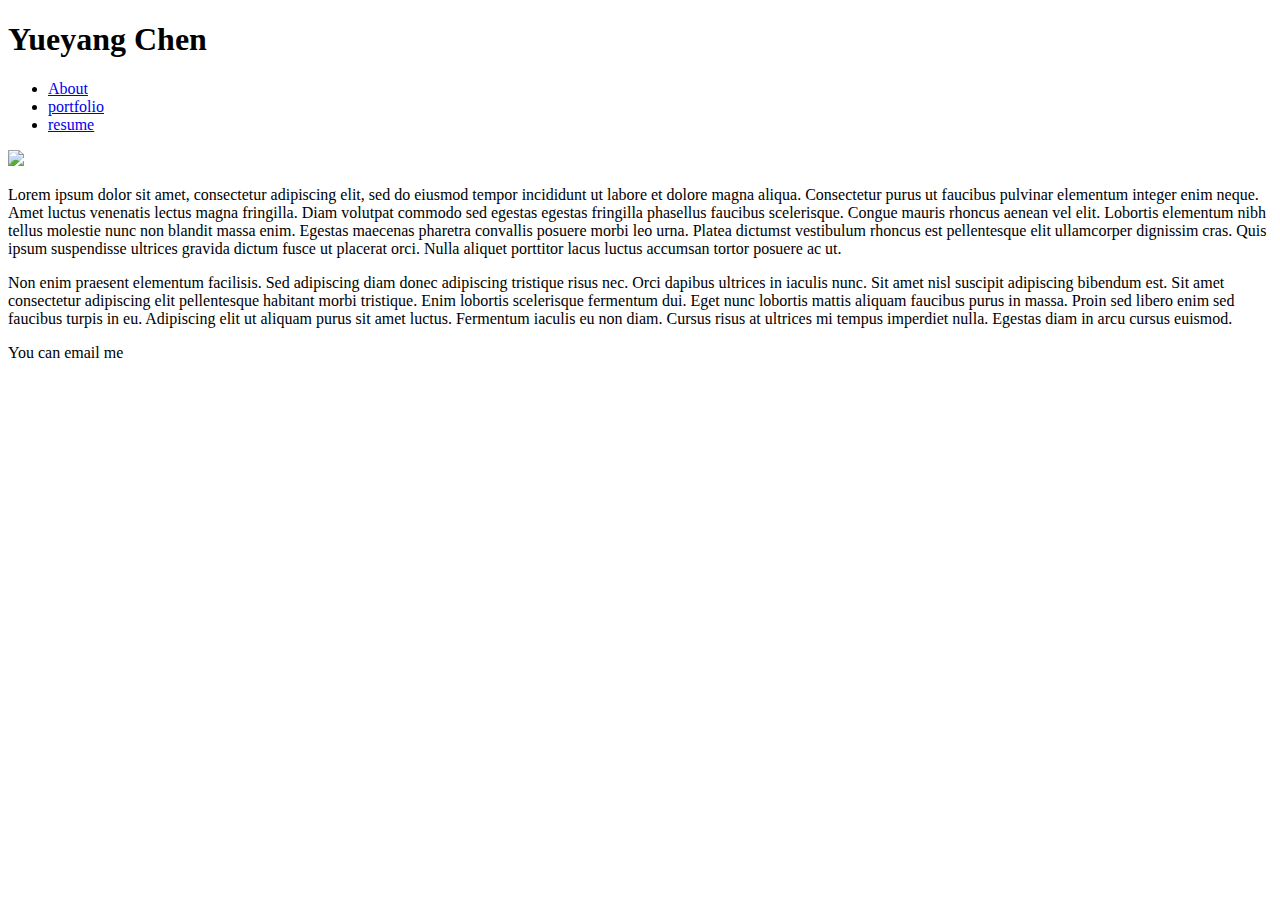
==== index.html @ 0153dbc8 "basic markup" ====
<!DOCTYPE html>
<html lang = "en">
    <head>
    <meta charset="utf-8"/>
    <meta name =  "viewport" content = "width=device-width, initial-scaled=1"/>
    <title>Yueyang Chen's Personal website</title>
    <link rel = "stylsheet" href="styles/normalize.css"/>
    <link rel = "stylsheet" href="styles/main.css"/>
    <link rel = "icon" href = "images/favicon.png"/>
    </head>
    <body id = "about">
        <h1>Yueyang Chen</h1>
        <nav>
            <ul>
                <li><a href = "index.html">About</a></li>
                <li><a href = "portfolio.html">portfolio</a></li>
                <li><a href = "resume.html">resume</a></li>
            </ul>
        </nav>
        <main>
        <img src = "images/avatar.png"/>
        <p>Lorem ipsum dolor sit amet, consectetur adipiscing elit, sed do eiusmod tempor incididunt ut labore et dolore magna aliqua.
             Consectetur purus ut faucibus pulvinar elementum integer enim neque. Amet luctus venenatis lectus magna fringilla.
              Diam volutpat commodo sed egestas egestas fringilla phasellus faucibus scelerisque. Congue mauris rhoncus aenean vel elit.
               Lobortis elementum nibh tellus molestie nunc non blandit massa enim. Egestas maecenas pharetra convallis posuere morbi leo urna.
                Platea dictumst vestibulum rhoncus est pellentesque elit ullamcorper dignissim cras. Quis ipsum suspendisse ultrices gravida dictum fusce ut placerat orci.
                 Nulla aliquet porttitor lacus luctus accumsan tortor posuere ac ut.</p>

        <p>Non enim praesent elementum facilisis. Sed adipiscing diam donec adipiscing tristique risus nec. 
            Orci dapibus ultrices in iaculis nunc. Sit amet nisl suscipit adipiscing bibendum est. 
            Sit amet consectetur adipiscing elit pellentesque habitant morbi tristique. Enim lobortis scelerisque fermentum dui. 
            Eget nunc lobortis mattis aliquam faucibus purus in massa. Proin sed libero enim sed faucibus turpis in eu. Adipiscing elit ut aliquam purus sit amet luctus. 
            Fermentum iaculis eu non diam. Cursus risus at ultrices mi tempus imperdiet nulla. Egestas diam in arcu cursus euismod.</p>
        
        </main>
        <footer>
            You can email me
        </footer>
        <script src = "scripts/main.js"></script>
    </body>
</html>
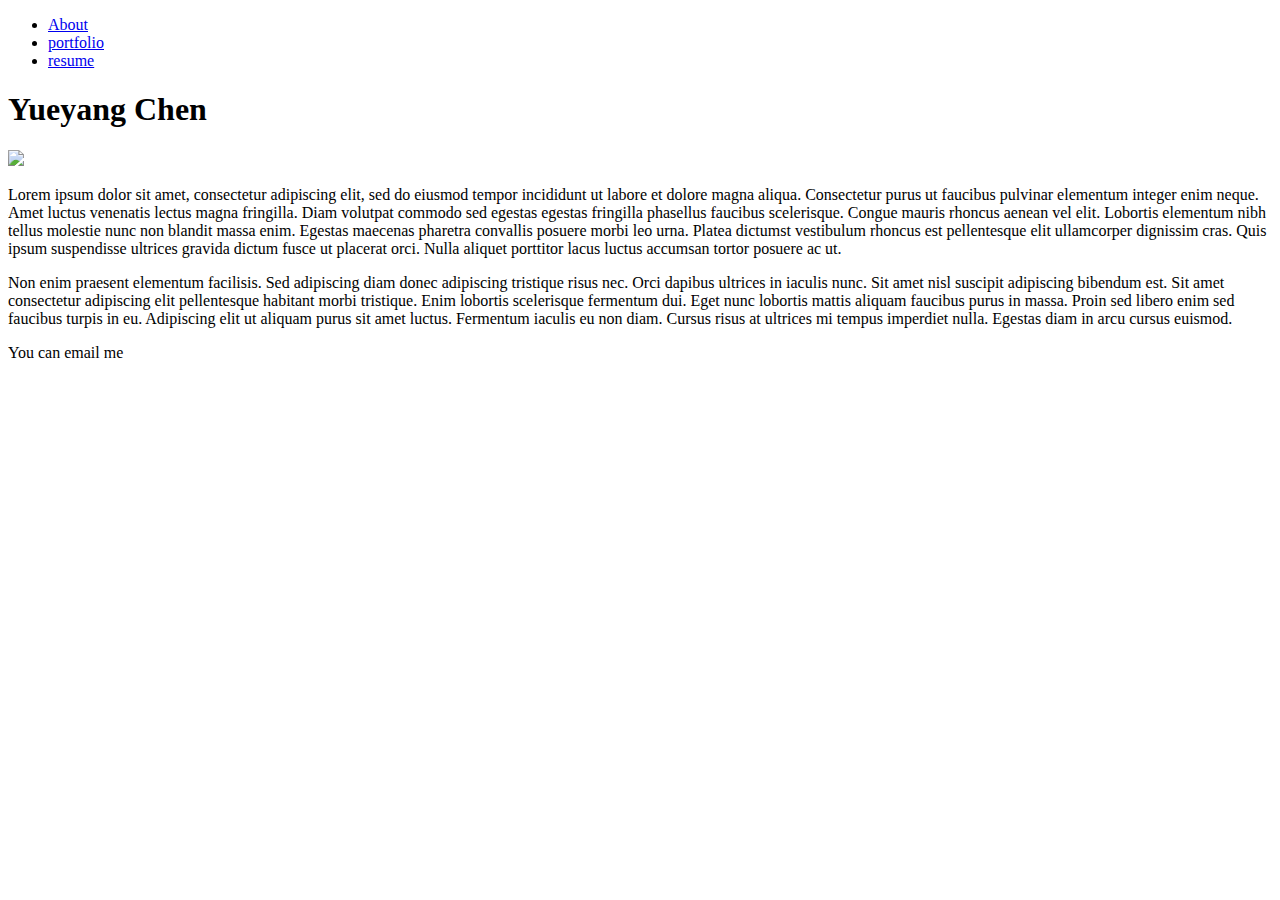
==== commit bb9063b1: "portfolio" ====
--- a/index.html
+++ b/index.html
@@ -9,7 +9,7 @@
     <link rel = "icon" href = "images/favicon.png"/>
     </head>
     <body id = "about">
-        <h1>Yueyang Chen</h1>
+        
         <nav>
             <ul>
                 <li><a href = "index.html">About</a></li>
@@ -18,6 +18,7 @@
             </ul>
         </nav>
         <main>
+        <h1>Yueyang Chen</h1>
         <img src = "images/avatar.png"/>
         <p>Lorem ipsum dolor sit amet, consectetur adipiscing elit, sed do eiusmod tempor incididunt ut labore et dolore magna aliqua.
              Consectetur purus ut faucibus pulvinar elementum integer enim neque. Amet luctus venenatis lectus magna fringilla.
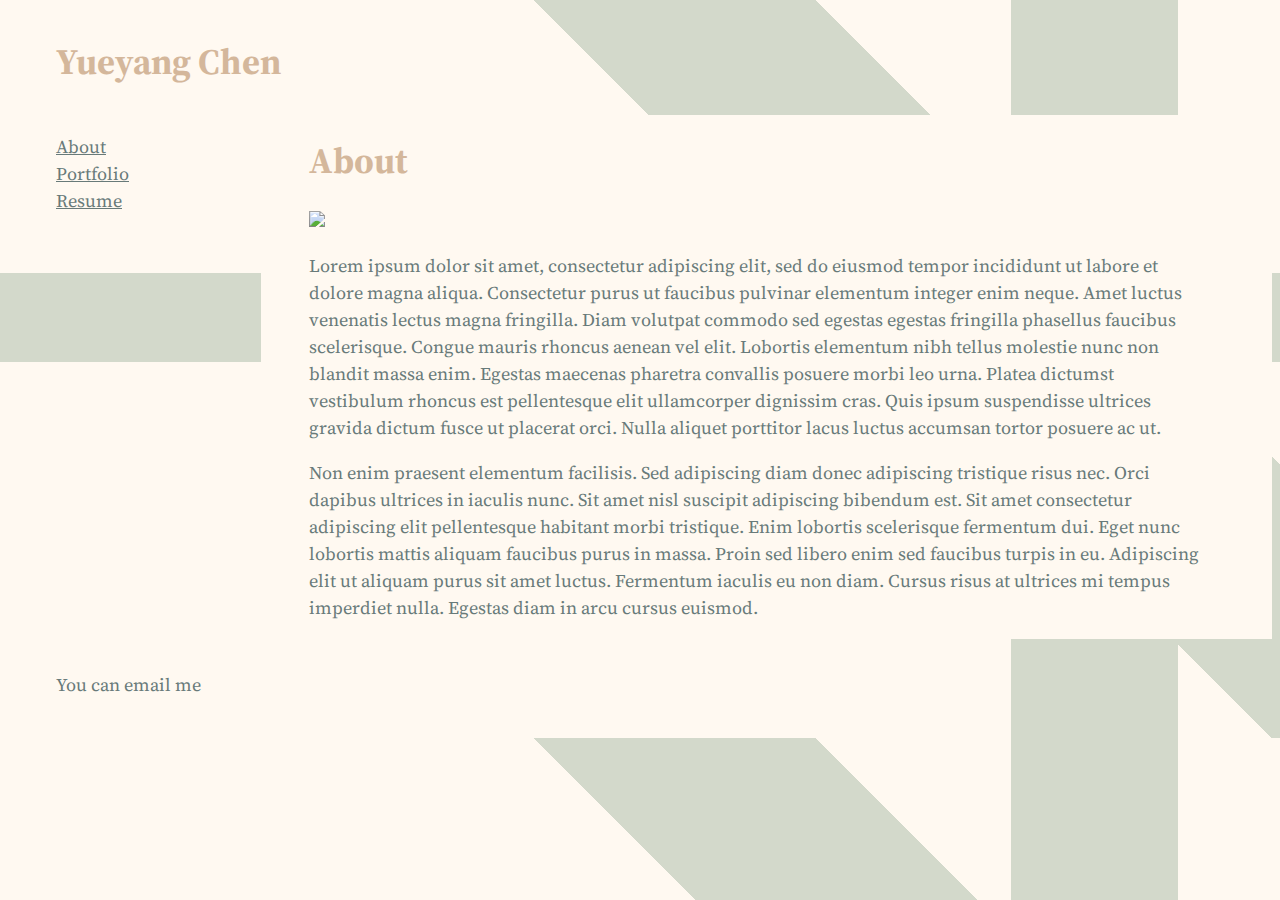
==== commit 716a6df7: "part 2" ====
--- a/index.html
+++ b/index.html
@@ -4,21 +4,23 @@
     <meta charset="utf-8"/>
     <meta name =  "viewport" content = "width=device-width, initial-scaled=1"/>
     <title>Yueyang Chen's Personal website</title>
-    <link rel = "stylsheet" href="styles/normalize.css"/>
-    <link rel = "stylsheet" href="styles/main.css"/>
+    <link rel = "stylesheet" href="https://taniarascia.github.io/primitive/css/main.css"/>
+    <link rel = "stylesheet" href="styles/main.css"/>
     <link rel = "icon" href = "images/favicon.png"/>
     </head>
     <body id = "about">
-        
+        <header>
+            <h1>Yueyang Chen</h1>
+        </header>
         <nav>
             <ul>
                 <li><a href = "index.html">About</a></li>
-                <li><a href = "portfolio.html">portfolio</a></li>
-                <li><a href = "resume.html">resume</a></li>
+                <li><a href = "portfolio.html">Portfolio</a></li>
+                <li><a href = "resume.html">Resume</a></li>
             </ul>
         </nav>
         <main>
-        <h1>Yueyang Chen</h1>
+        <h1>About</h1>
         <img src = "images/avatar.png"/>
         <p>Lorem ipsum dolor sit amet, consectetur adipiscing elit, sed do eiusmod tempor incididunt ut labore et dolore magna aliqua.
              Consectetur purus ut faucibus pulvinar elementum integer enim neque. Amet luctus venenatis lectus magna fringilla.
--- a/styles/main.css
+++ b/styles/main.css
@@ -0,0 +1,115 @@
+@import url('https://fonts.googleapis.com/css2?family=Source+Serif+4:ital,opsz,wght@0,8..60,400;1,8..60,300&display=swap');
+:root{
+    --vertical-space:2rem;
+    --horizontal-space:3rem;
+    --light-color :#FFF9F1;
+    --body-color:#687a79;
+    --heading-color:#d4b79b;
+    --contrast-color:#F2B58F;
+}
+body{
+    /* padding-left: 4em; */
+    font-size: 18px;
+    line-height: 1.5;
+    font-family: 'Source Serif 4', serif;
+    background-image: linear-gradient(270deg, transparent 0%, transparent 8%,rgb(211,217,203) 8%, rgb(211,217,203) 21%,transparent 21%, transparent 100%),linear-gradient(225deg, transparent 0%, transparent 23%,rgb(211,217,203) 23%, rgb(211,217,203) 37%,transparent 37%, transparent 100%),linear-gradient(180deg, transparent 0%, transparent 37%,rgb(211,217,203) 37%, rgb(211,217,203) 49%,transparent 49%, transparent 100%),linear-gradient(270deg, rgb(255,249,241),rgb(255,249,241));
+    color:var(--body-color);
+}
+h1,h2,h3,h4{
+    line-height: 1.2em;
+    font-family: 'Source Serif 4', serif;
+    color:var(--heading-color);
+
+}
+main{
+    background-color: var(--light-color);
+}
+a{
+    color: var(--body-color);
+}
+a:hover {
+    color:var(--contrast-color)
+}
+
+body#about img{
+    height: 15em;
+    /* display:inline;
+    float: left;
+    margin-left: var(--horizontal-space); */
+}
+
+p{
+    max-width: 50em;
+}
+body{
+    display: grid;
+    grid-template-areas:"head head"
+                        "nav nav"
+                        "main main"
+                        "foot foot";
+    grid-template-columns: 1fr 4fr;
+    grid-template-rows: auto auto 1fr auto;
+}
+
+@media screen and (min-width:25em){
+    body{
+        grid-template-areas:"head head"
+                            "nav main"
+                            "foot foot";
+        grid-template-columns: 1fr 4fr;
+        grid-template-rows: auto 1fr auto;
+
+    }
+}
+
+body > *{
+    padding-left: var(--horizontal-space);
+    padding-right: var(--horizontal-space);
+}
+body > header{
+    grid-area: head;
+
+
+}
+body > nav{
+    grid-area: nav;
+
+}
+body > nav ul{
+    list-style-type: none;
+    padding: 0;
+}
+body > main{
+    grid-area: main;
+
+}
+body > footer{
+    grid-area: foot;
+
+}
+header,footer{
+    padding-top: var(--vertical-space);
+    padding-bottom: var(--vertical-space);
+}
+header h1, footer h1{
+    margin: 0;
+}
+
+body#portfolio ul#portfolioitems{
+    display: flex;
+    flex-wrap: wrap;
+    flex: 1;
+    list-style-type: none;
+    padding: 0;
+
+}
+@media screen and (min-width:25em){
+body#portfolio ul#portfolioitems li{
+    flex-basis: 48%;
+    padding-right: 2%;
+}
+}
+body#portfolio ul#portfolioitems li img{
+    max-width: 100%;
+}
+
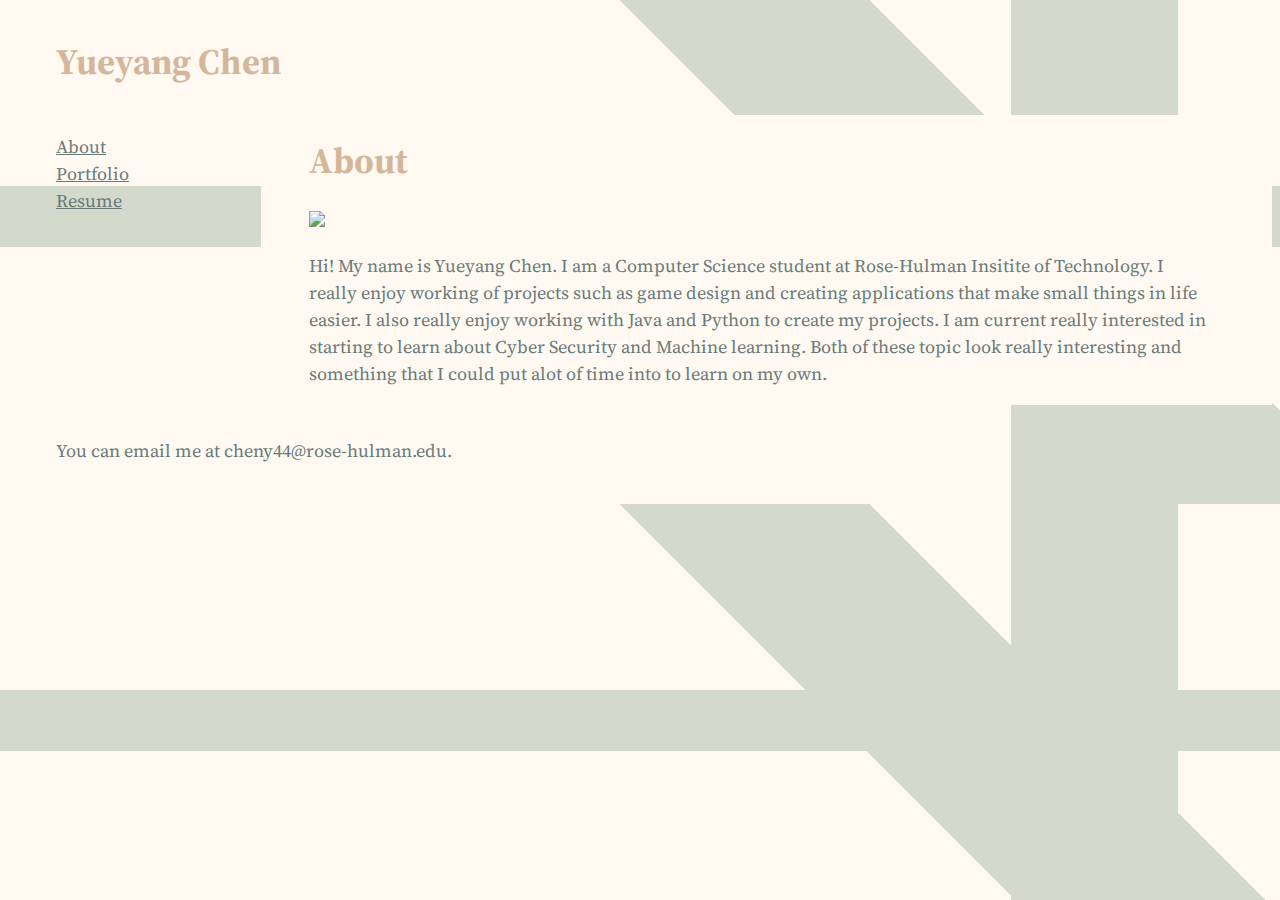
==== commit 79406370: "stuff" ====
--- a/index.html
+++ b/index.html
@@ -22,22 +22,15 @@
         <main>
         <h1>About</h1>
         <img src = "images/avatar.png"/>
-        <p>Lorem ipsum dolor sit amet, consectetur adipiscing elit, sed do eiusmod tempor incididunt ut labore et dolore magna aliqua.
-             Consectetur purus ut faucibus pulvinar elementum integer enim neque. Amet luctus venenatis lectus magna fringilla.
-              Diam volutpat commodo sed egestas egestas fringilla phasellus faucibus scelerisque. Congue mauris rhoncus aenean vel elit.
-               Lobortis elementum nibh tellus molestie nunc non blandit massa enim. Egestas maecenas pharetra convallis posuere morbi leo urna.
-                Platea dictumst vestibulum rhoncus est pellentesque elit ullamcorper dignissim cras. Quis ipsum suspendisse ultrices gravida dictum fusce ut placerat orci.
-                 Nulla aliquet porttitor lacus luctus accumsan tortor posuere ac ut.</p>
-
-        <p>Non enim praesent elementum facilisis. Sed adipiscing diam donec adipiscing tristique risus nec. 
-            Orci dapibus ultrices in iaculis nunc. Sit amet nisl suscipit adipiscing bibendum est. 
-            Sit amet consectetur adipiscing elit pellentesque habitant morbi tristique. Enim lobortis scelerisque fermentum dui. 
-            Eget nunc lobortis mattis aliquam faucibus purus in massa. Proin sed libero enim sed faucibus turpis in eu. Adipiscing elit ut aliquam purus sit amet luctus. 
-            Fermentum iaculis eu non diam. Cursus risus at ultrices mi tempus imperdiet nulla. Egestas diam in arcu cursus euismod.</p>
+        <p>Hi! My name is Yueyang Chen. I am a Computer Science student at Rose-Hulman Insitite of Technology.
+            I really enjoy working of projects such as game design and creating applications that make small things
+            in life easier. I also really enjoy working with Java and Python to create my projects. 
+            I am current really interested in starting to learn about Cyber Security and Machine learning. Both of these topic look
+            really interesting and something that I could put alot of time into to learn on my own.</p>
         
         </main>
         <footer>
-            You can email me
+            You can email me at cheny44@rose-hulman.edu.
         </footer>
         <script src = "scripts/main.js"></script>
     </body>
--- a/styles/main.css
+++ b/styles/main.css
@@ -96,20 +96,37 @@
 }
 
 body#portfolio ul#portfolioitems{
-    display: flex;
-    flex-wrap: wrap;
-    flex: 1;
+    display: grid;
+    grid-template-columns: 1fr;
+    /* flex: 1;
     list-style-type: none;
-    padding: 0;
+    padding: 0; */
 
 }
 @media screen and (min-width:25em){
 body#portfolio ul#portfolioitems li{
-    flex-basis: 48%;
+    /* flex-basis: 48%; */
     padding-right: 2%;
 }
 }
 body#portfolio ul#portfolioitems li img{
     max-width: 100%;
 }
+#button{
+    position: fixed;
+    bottom: 90px;
+    right: 70px;
+    z-index: 999;
+    border: none;
+    background-color: var(--contrast-color);
+    color: var(--light-color);
+    cursor: pointer;
+    border-radius: 15px;
+    font-size: 16px;
+    padding: 12px;
+}
 
+#button:hover{
+    background-color: var(--body-color);
+}
+
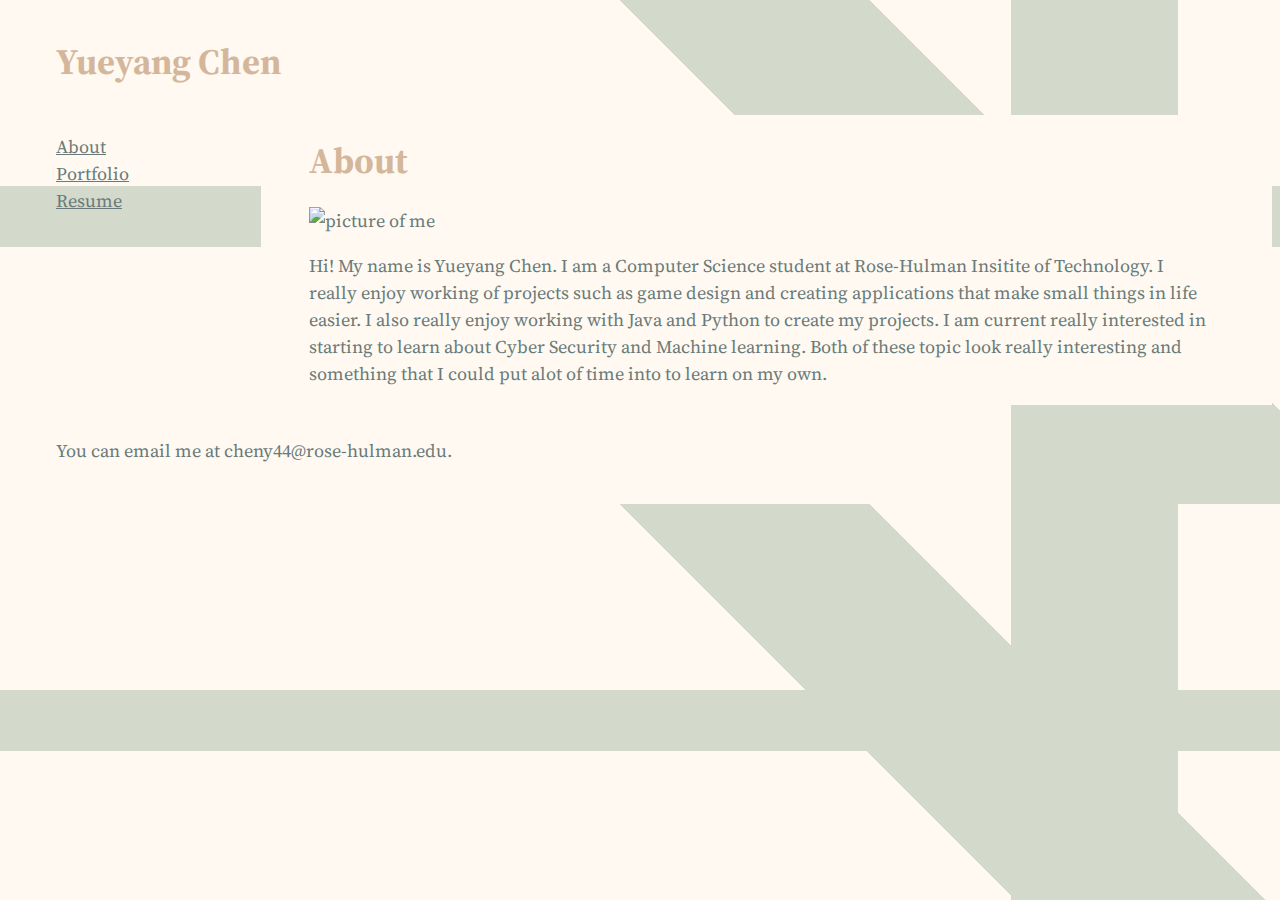
==== commit d2081b38: "portfolio" ====
--- a/index.html
+++ b/index.html
@@ -21,7 +21,7 @@
         </nav>
         <main>
         <h1>About</h1>
-        <img src = "images/avatar.png"/>
+        <img src = "images/avatar.png" alt = "picture of me"/>
         <p>Hi! My name is Yueyang Chen. I am a Computer Science student at Rose-Hulman Insitite of Technology.
             I really enjoy working of projects such as game design and creating applications that make small things
             in life easier. I also really enjoy working with Java and Python to create my projects. 
--- a/styles/main.css
+++ b/styles/main.css
@@ -110,9 +110,10 @@
 }
 }
 body#portfolio ul#portfolioitems li img{
-    max-width: 100%;
+    max-width: 60%;
 }
 #button{
+    display: none;
     position: fixed;
     bottom: 90px;
     right: 70px;
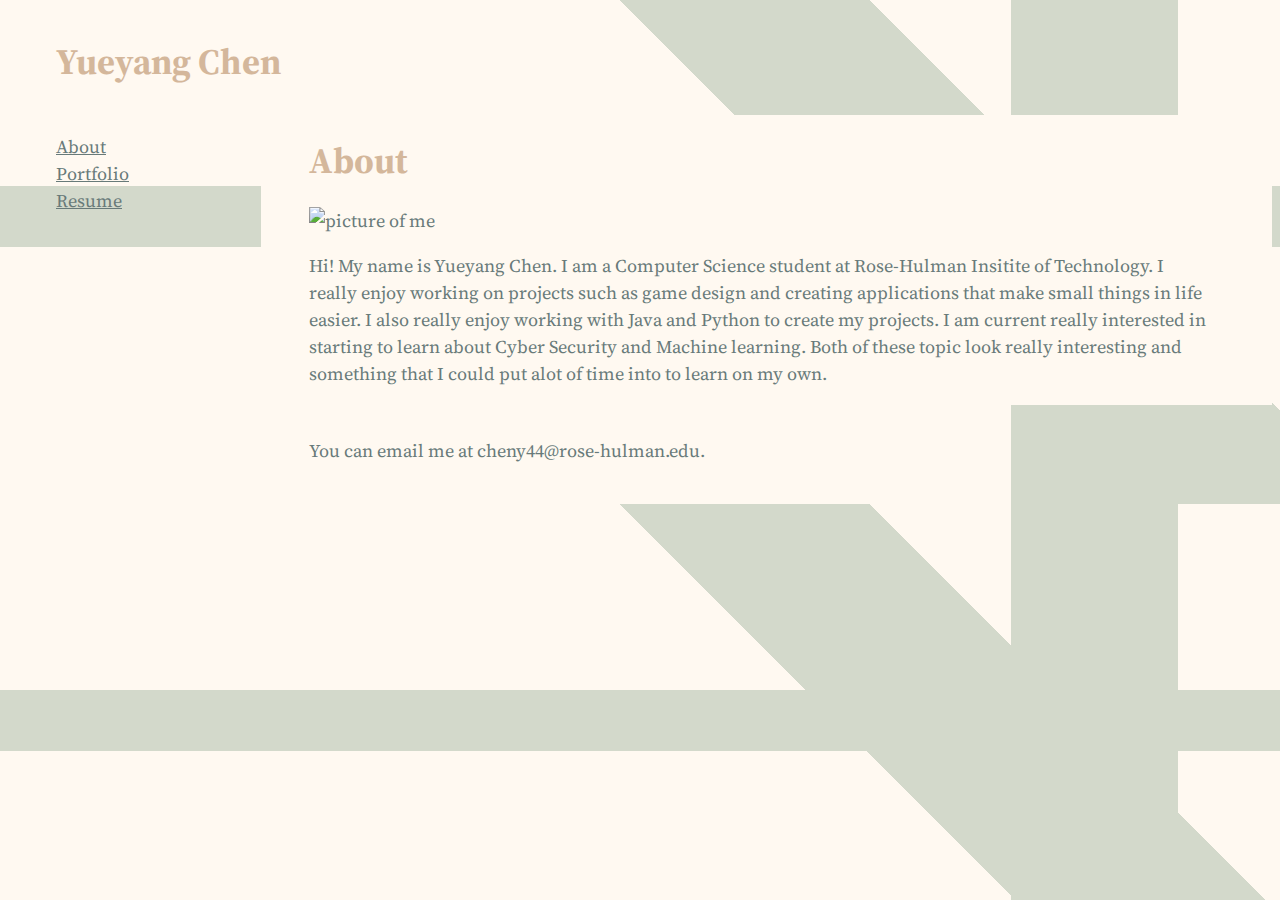
==== commit 16597e6b: "Update index.html" ====
--- a/index.html
+++ b/index.html
@@ -6,7 +6,7 @@
     <title>Yueyang Chen's Personal website</title>
     <link rel = "stylesheet" href="https://taniarascia.github.io/primitive/css/main.css"/>
     <link rel = "stylesheet" href="styles/main.css"/>
-    <link rel = "icon" href = "images/favicon.png"/>
+    <link rel = "icon" href = "images/home.png"/>
     </head>
     <body id = "about">
         <header>
@@ -23,7 +23,7 @@
         <h1>About</h1>
         <img src = "images/avatar.png" alt = "picture of me"/>
         <p>Hi! My name is Yueyang Chen. I am a Computer Science student at Rose-Hulman Insitite of Technology.
-            I really enjoy working of projects such as game design and creating applications that make small things
+            I really enjoy working on projects such as game design and creating applications that make small things
             in life easier. I also really enjoy working with Java and Python to create my projects. 
             I am current really interested in starting to learn about Cyber Security and Machine learning. Both of these topic look
             really interesting and something that I could put alot of time into to learn on my own.</p>
--- a/styles/main.css
+++ b/styles/main.css
@@ -46,7 +46,7 @@
     grid-template-areas:"head head"
                         "nav nav"
                         "main main"
-                        "foot foot";
+                        "nav foot";
     grid-template-columns: 1fr 4fr;
     grid-template-rows: auto auto 1fr auto;
 }
@@ -55,7 +55,7 @@
     body{
         grid-template-areas:"head head"
                             "nav main"
-                            "foot foot";
+                            "nav foot";
         grid-template-columns: 1fr 4fr;
         grid-template-rows: auto 1fr auto;
 
